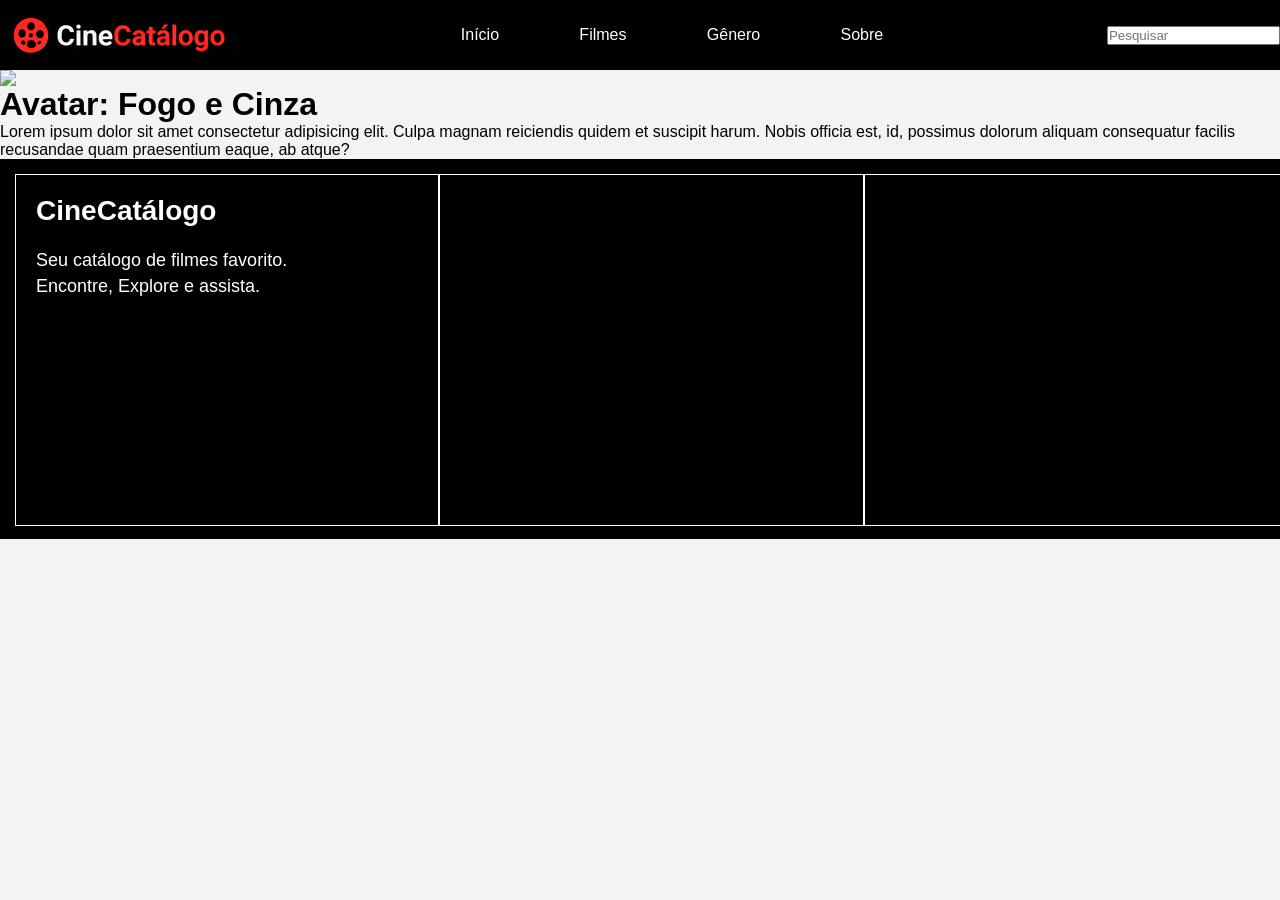
==== amorimgithub/single.html @ 1befd610 "Add files via upload" ====
<html>

<head>
    <title>Cine Catálogo</title>
    <link rel="stylesheet" href="style.css">
</head>

<body>
    <header>
        <div class="logo">
            <img src="logo-cine.png.png">
        </div>
        <ul>
            <li><a href="#">Início</a></li>
            <li><a href="https://www.cineuniplex.com.br/itapeva">Filmes</a></li>
            <li><a href="#">Gênero</a></li>
            <li><a href="#">Sobre</a></li>
        </ul>
        <div class="pesquisa">
            <input type="text" placeholder="Pesquisar">
        </div>
    </header>
    <main>
       <div class="filme">
            <img src="avatar3.jpeg>
            <div class="titulo-descricao">
                <h1>Avatar: Fogo e Cinza</h1>
                <p>Lorem ipsum dolor sit amet consectetur adipisicing elit. Culpa magnam reiciendis quidem et suscipit harum. Nobis officia est, id, possimus dolorum aliquam consequatur facilis recusandae quam praesentium eaque, ab atque?</p>
            </div>
       </div>
    </main>
    <footer>
        <div class="sobre">
            <h2>CineCatálogo</h2>
            <p>Seu catálogo de filmes favorito.<br>
            Encontre, Explore e assista.</p>
        </div>
        <div class="menu"></div>
        <div class="categoria"></div>
    </footer>
</body>
</html>
---- amorimgithub/style.css ----
* {
    margin: 0;
    padding: 0;

}
body{
    font-family: "Arial";
    background: #f3f3f3;
}

header {
    height: 70px;
    width: 100%;
    background: black;
    display: flex;
    justify-content: space-between;
    align-items: center;
}

ul {
    display: flex;
    justify-content: space-between;
    width: 33%;
}

header a {
    color: white;
    text-decoration: none;
}

header a:hover {
    color: red;
}
header a:active{
    color: blue;
}
header a:visited{
    color: purple;
}

main .slide {
    background: url("banner-principal.png");
    width: 100%;
    height: 100vh;
    background-repeat: no-repeat;
    background-size: cover;
    display: flex;
    align-items: center;
}
main .slide h3 {
    color: white;
    font-size: 40px;
}
main .slide h2{
    color: red;
    font-size: 50px;
}
main .slide p{
    color: white;
    font-size: 18px;
    margin-bottom: 20px;
}
main .slide a{
    color: white;
    background: red;
    padding: 8px 15px;
    text-decoration: none;
    border-radius: 8px;
}
main .slide .descriçao-slide{
    margin-left: 50px;
}

main .catalogo{
    margin: 50px;
}

main .catalogo .destaque-vertodos{
    display: flex;
    justify-content: space-between;
    width: 100%;
}
main .catalogo ul li{
    width: 200px;
    height: 400px;
    overflow: hidden;
    border-radius: 10px;
    margin: 20px;
    background: #fff;
}
main .catalogo ul li img{
    width:100%;
    height: 250px;
}
main .catalogo ul li h2{
    font-size: 22px;
    text-align: center;
    line-height: 20px;
    margin: 10px 0;
}
main .catalogo ul li .categoria{
    color: #999;
    padding: 0 0 10px 10px;
}
main .catalogo ul li .lancamento{
    color: #999;
    padding: 0 0 10px 10px;
}
main .catalogo ul li .avaliacao{
    color: #999;
    padding: 0 0 10px 10px;
}
main  .catalogo ul{
    width: 1160px;
    display: flex;
    flex-wrap: wrap;
    margin: 0 auto;
}
footer{
    background: #000;
    height: 350px;
    width: 100%;
    display: flex;
    padding: 15px;
}

footer div{
    width: 33%;
    height: 350px;
    border: 1px solid #fff;
}
footer .sobre{
    color: white;
}
footer h2{
    font-size: 28px;
    margin: 20px;
}
footer p{
    font-size: 18px;
    line-height: 26px;
    margin : 20px;
}
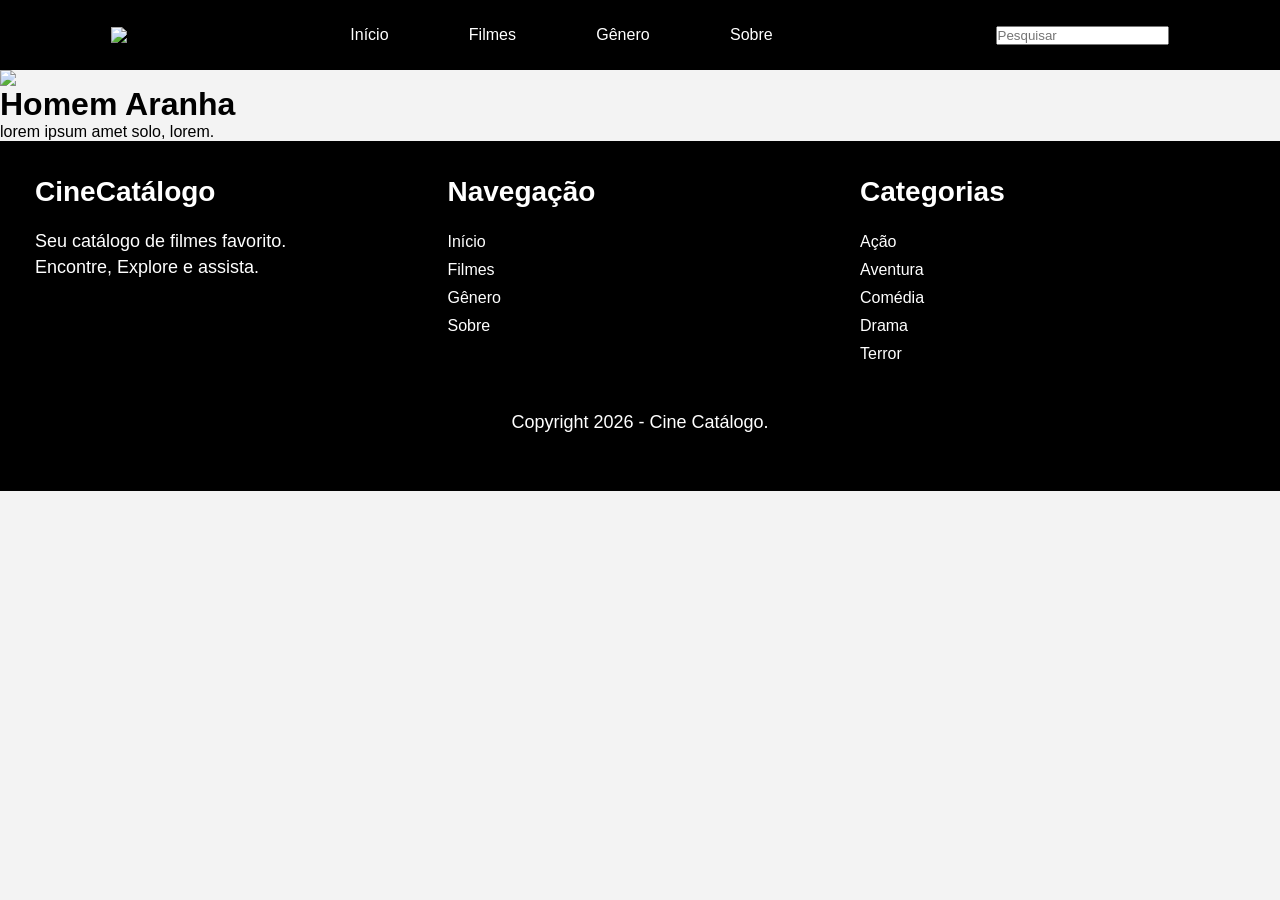
==== commit 577b598b: "Update single.html" ====
--- a/amorimgithub/single.html
+++ b/amorimgithub/single.html
@@ -1,42 +1,58 @@
 <html>
-
-<head>
-    <title>Cine Catálogo</title>
-    <link rel="stylesheet" href="style.css">
-</head>
-
-<body>
-    <header>
-        <div class="logo">
-            <img src="logo-cine.png.png">
-        </div>
-        <ul>
-            <li><a href="#">Início</a></li>
-            <li><a href="https://www.cineuniplex.com.br/itapeva">Filmes</a></li>
-            <li><a href="#">Gênero</a></li>
-            <li><a href="#">Sobre</a></li>
-        </ul>
-        <div class="pesquisa">
-            <input type="text" placeholder="Pesquisar">
-        </div>
-    </header>
-    <main>
-       <div class="filme">
-            <img src="avatar3.jpeg>
-            <div class="titulo-descricao">
-                <h1>Avatar: Fogo e Cinza</h1>
-                <p>Lorem ipsum dolor sit amet consectetur adipisicing elit. Culpa magnam reiciendis quidem et suscipit harum. Nobis officia est, id, possimus dolorum aliquam consequatur facilis recusandae quam praesentium eaque, ab atque?</p>
-            </div>
-       </div>
-    </main>
-    <footer>
-        <div class="sobre">
-            <h2>CineCatálogo</h2>
-            <p>Seu catálogo de filmes favorito.<br>
-            Encontre, Explore e assista.</p>
-        </div>
-        <div class="menu"></div>
-        <div class="categoria"></div>
-    </footer>
-</body>
-</html>
+	<head>
+		<title>Cine Catálogo</title>
+		<link rel="stylesheet" href="style.css">
+	</head>
+	<body>
+		<header>
+			<div class="logo">
+				<img src="imagens/logo-cine.png">
+			</div>
+			<ul>
+				<li><a href="#">Início</a></li>
+				<li><a href="#">Filmes</a></li>
+				<li><a href="#">Gênero</a></li>
+				<li><a href="#">Sobre</a></li>
+			</ul>
+			<div class="pesquisa">
+				<input type="text" placeholder="Pesquisar">
+			</div>
+		</header>
+		<main>
+			<div class="filme">
+				<img src="homemaranha.png">
+				<div class="titulo-descricao">
+					<h1>Homem Aranha</h1>
+					<p>lorem ipsum amet solo, lorem.</p>
+				</div>
+			</div>
+		</main>
+		<footer>
+			<div class="sobre">
+				<h2>CineCatálogo</h2>
+				<p>Seu catálogo de filmes favorito.<br>
+				Encontre, Explore e assista.</p>
+			</div>
+			<div class="menu">
+				<h2>Navegação</h2>
+				<ul>
+					<li><a href="#">Início</a></li>
+					<li><a href="#">Filmes</a></li>
+					<li><a href="#">Gênero</a></li>
+					<li><a href="#">Sobre</a></li>
+				</ul>
+			</div>
+			<div class="categoria">
+				<h2>Categorias</h2>
+				<ul>
+					<li><a href="#">Ação</a></li>
+					<li><a href="#">Aventura</a></li>
+					<li><a href="#">Comédia</a></li>
+					<li><a href="#">Drama</a></li>
+					<li><a href="#">Terror</a></li>
+				</ul>
+			</div>
+			<p>Copyright 2026 - Cine Catálogo.</p>
+		</footer>
+	</body>
+</html>	
--- a/amorimgithub/style.css
+++ b/amorimgithub/style.css
@@ -1,143 +1,169 @@
-* {
-    margin: 0;
-    padding: 0;
-
+*{margin: 0; padding: 0;}
+body{
+	font-family: "Arial";
+	background: #f3f3f3;
 }
-body{
-    font-family: "Arial";
-    background: #f3f3f3;
+header{
+	height: 70px;
+	width: 100%;
+	background: black;
+	display: flex;
+	justify-content:space-around;
+	align-items: center;
+}
+ul{
+	display:flex;
+	justify-content: space-between;
+	width: 33%;
+}
+header a{
+	color: white;
+	text-decoration: none;
+}
+header a:hover{
+	color: red;
+}
+main .slide{
+	background: url("imagens/banner-principal.png");
+	width: 100%;
+	height: 100vh;
+	background-repeat: no-repeat;
+	background-size:cover;
+	display: flex;
+	align-items: center;
+}
+main .slide h3{
+	color: white;
+	font-size: 40px;
+}
+main .slide h2{
+	color: red;
+	font-size: 50px;
+}
+main .slide p{
+	color: white;
+	font-size: 18px;
+	margin-bottom: 20px;
+}
+main .slide a{
+	color: white;
+	background: red;
+	padding: 8px 15px;
+	text-decoration: none;
+	border-radius: 8px;
+}
+main .slide .descricao-slide{
+	margin-left: 50px;
+}
+main .catalogo{
+	margin: 50px;
+}
+main .catalogo ul .destaque-vertodos{
+	display: flex;
+	justify-content: space-between;
+	width: 100%;
+}
+main .catalogo ul li{
+	width: 200px;
+	height: 350px;
+	overflow: hidden;
+	border-radius: 10px;
+	margin: 20px;
+	background: #ffffff;
+}
+main .catalogo ul li:hover{
+	box-shadow: 1px 1px 5px 2px #00000030;
+	cursor: pointer;
+}
+main .catalogo ul li img{
+	width: 100%;
+	height: 200px;
+}
+main .catalogo ul li h2{
+	font-size: 22px;
+	text-align: center;
+	line-height: 20px;
+	margin: 10px 0;
+}
+main .catalogo ul li h2 a{
+	color: #000000;
+	text-decoration: none;
+}
+main .catalogo ul li h2 a:hover{
+	color: red;
+}
+main .catalogo ul li .categoria{
+	color: #999;
+	padding: 0 0 10px 10px;
+}
+main .catalogo ul li .lancamento{
+	color: #999;
+	padding: 0 0 10px 10px;
+}
+main .catalogo ul li .avaliacao{
+	color: #999;
+	padding: 0 0 10px 10px;
+}
+main .catalogo ul{
+	width: 1160px;
+	display: flex;
+	flex-wrap: wrap;
+	margin: 0 auto;
+}
+footer{
+	background: #000;
+	height: 350px;
+	width: 100%;
+	display: flex;
+	padding: 15px;
+	color: white;
+	box-sizing: border-box;
+	flex-wrap: wrap;
+}
+footer div{
+	width: 33%;
+}
+footer h2{
+	font-size: 28px;
+	margin: 20px;
+}
+footer p{
+	font-size: 18px;
+	line-height: 26px;
+	margin: 20px;
+}
+footer .menu ul{
+	display: flex;
+	flex-direction: column;
+}
+footer .menu ul li{
+	list-style: none;
+	margin: 5px 0 5px 20px;
+}
+footer .menu ul li a{
+	color: white;
+	text-decoration: none;
+}
+footer .menu ul li a:hover{
+	color: red;
 }
 
-header {
-    height: 70px;
-    width: 100%;
-    background: black;
-    display: flex;
-    justify-content: space-between;
-    align-items: center;
+footer .categoria ul{
+	display: flex;
+	flex-direction: column;
 }
-
-ul {
-    display: flex;
-    justify-content: space-between;
-    width: 33%;
+footer .categoria ul li{
+	list-style: none;
+	margin: 5px 0 5px 20px;
 }
-
-header a {
-    color: white;
-    text-decoration: none;
+footer .categoria ul li a{
+	color: white;
+	text-decoration: none;
 }
-
-header a:hover {
-    color: red;
+footer .categoria ul li a:hover{
+	color: red;
 }
-header a:active{
-    color: blue;
+footer > p{
+	width: 100%;
+	text-align: center;
 }
-header a:visited{
-    color: purple;
-}
-
-main .slide {
-    background: url("banner-principal.png");
-    width: 100%;
-    height: 100vh;
-    background-repeat: no-repeat;
-    background-size: cover;
-    display: flex;
-    align-items: center;
-}
-main .slide h3 {
-    color: white;
-    font-size: 40px;
-}
-main .slide h2{
-    color: red;
-    font-size: 50px;
-}
-main .slide p{
-    color: white;
-    font-size: 18px;
-    margin-bottom: 20px;
-}
-main .slide a{
-    color: white;
-    background: red;
-    padding: 8px 15px;
-    text-decoration: none;
-    border-radius: 8px;
-}
-main .slide .descriçao-slide{
-    margin-left: 50px;
-}
-
-main .catalogo{
-    margin: 50px;
-}
-
-main .catalogo .destaque-vertodos{
-    display: flex;
-    justify-content: space-between;
-    width: 100%;
-}
-main .catalogo ul li{
-    width: 200px;
-    height: 400px;
-    overflow: hidden;
-    border-radius: 10px;
-    margin: 20px;
-    background: #fff;
-}
-main .catalogo ul li img{
-    width:100%;
-    height: 250px;
-}
-main .catalogo ul li h2{
-    font-size: 22px;
-    text-align: center;
-    line-height: 20px;
-    margin: 10px 0;
-}
-main .catalogo ul li .categoria{
-    color: #999;
-    padding: 0 0 10px 10px;
-}
-main .catalogo ul li .lancamento{
-    color: #999;
-    padding: 0 0 10px 10px;
-}
-main .catalogo ul li .avaliacao{
-    color: #999;
-    padding: 0 0 10px 10px;
-}
-main  .catalogo ul{
-    width: 1160px;
-    display: flex;
-    flex-wrap: wrap;
-    margin: 0 auto;
-}
-footer{
-    background: #000;
-    height: 350px;
-    width: 100%;
-    display: flex;
-    padding: 15px;
-}
-
-footer div{
-    width: 33%;
-    height: 350px;
-    border: 1px solid #fff;
-}
-footer .sobre{
-    color: white;
-}
-footer h2{
-    font-size: 28px;
-    margin: 20px;
-}
-footer p{
-    font-size: 18px;
-    line-height: 26px;
-    margin : 20px;
-}
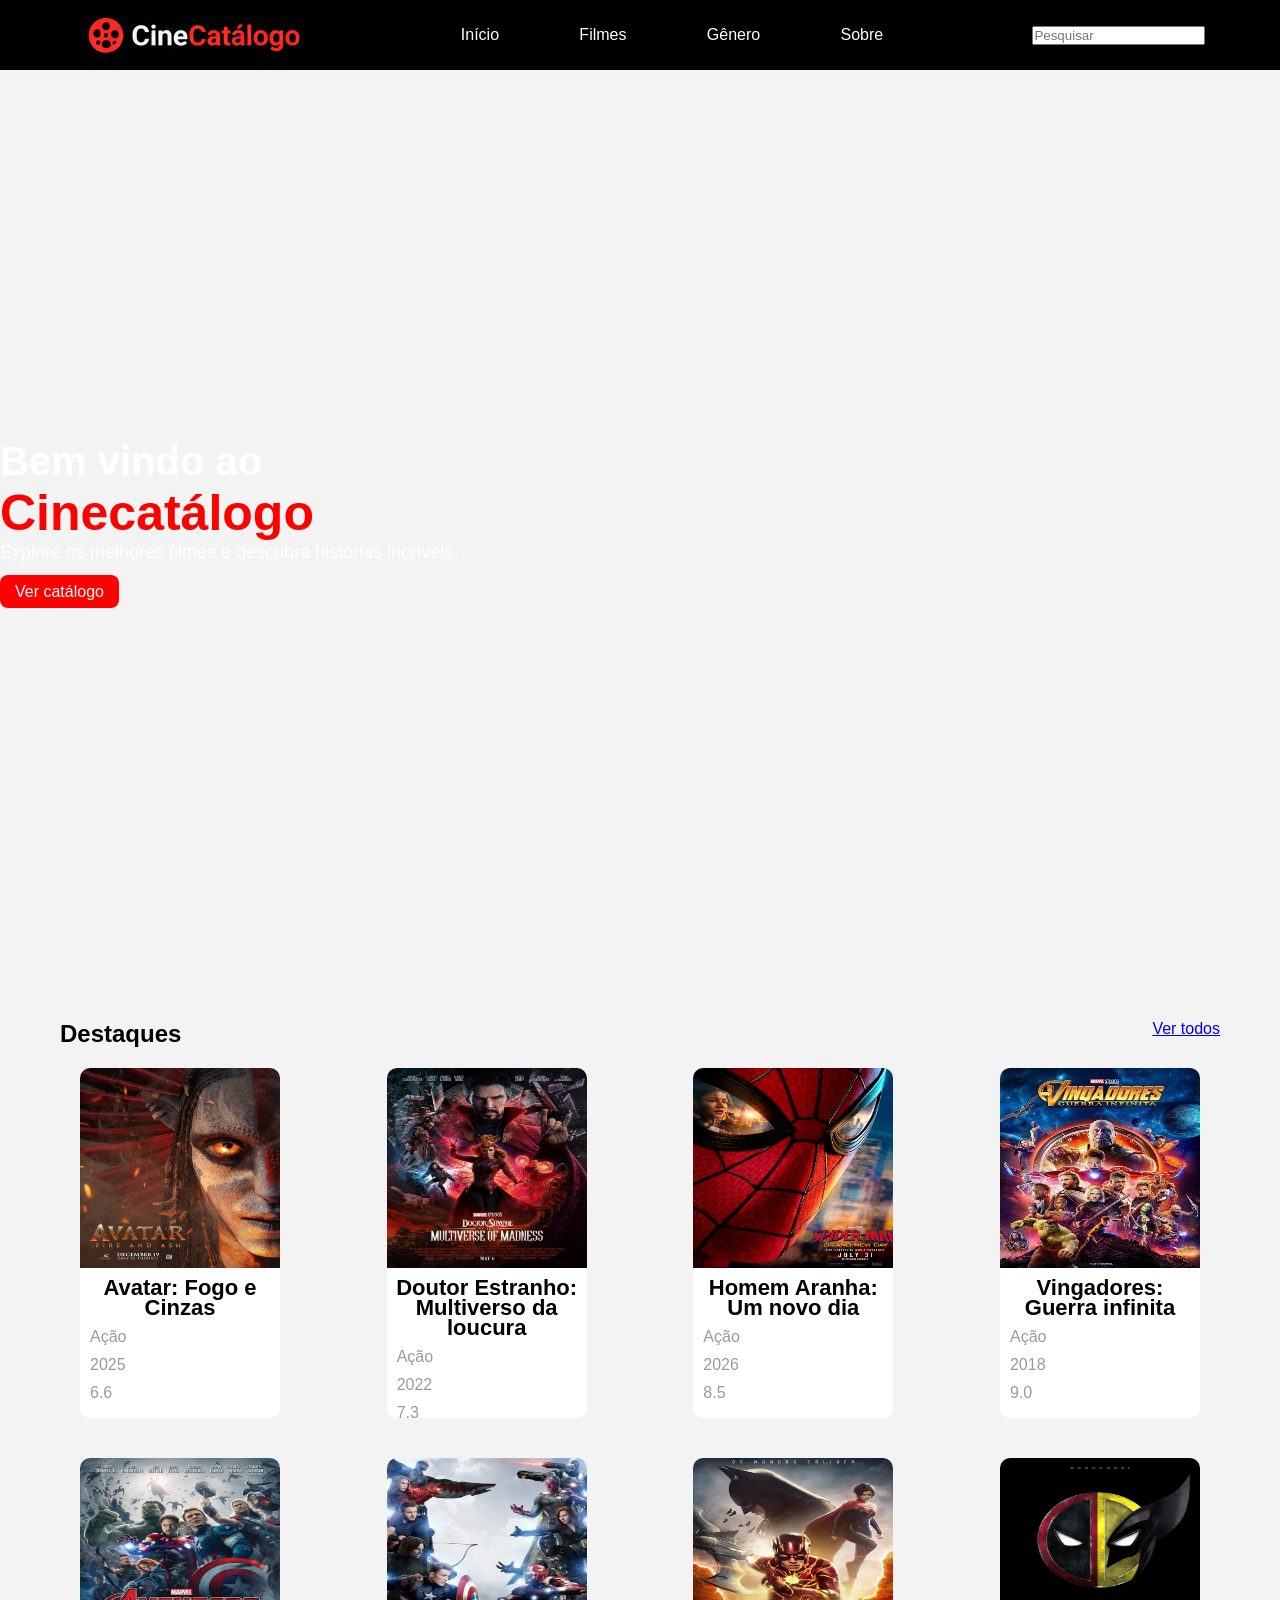
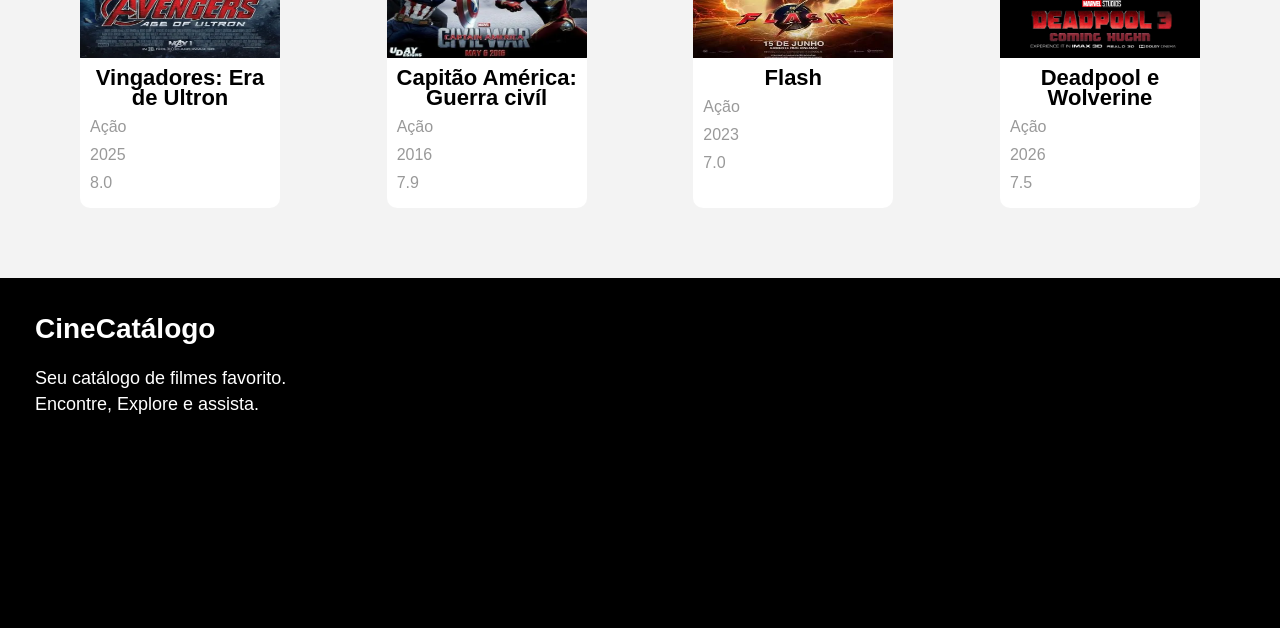
==== commit f0faa89f: "Update single.html" ====
--- a/amorimgithub/single.html
+++ b/amorimgithub/single.html
@@ -1,58 +1,107 @@
 <html>
-	<head>
-		<title>Cine Catálogo</title>
-		<link rel="stylesheet" href="style.css">
-	</head>
-	<body>
-		<header>
-			<div class="logo">
-				<img src="imagens/logo-cine.png">
-			</div>
-			<ul>
-				<li><a href="#">Início</a></li>
-				<li><a href="#">Filmes</a></li>
-				<li><a href="#">Gênero</a></li>
-				<li><a href="#">Sobre</a></li>
-			</ul>
-			<div class="pesquisa">
-				<input type="text" placeholder="Pesquisar">
-			</div>
-		</header>
-		<main>
-			<div class="filme">
-				<img src="homemaranha.png">
-				<div class="titulo-descricao">
-					<h1>Homem Aranha</h1>
-					<p>lorem ipsum amet solo, lorem.</p>
-				</div>
-			</div>
-		</main>
-		<footer>
-			<div class="sobre">
-				<h2>CineCatálogo</h2>
-				<p>Seu catálogo de filmes favorito.<br>
-				Encontre, Explore e assista.</p>
-			</div>
-			<div class="menu">
-				<h2>Navegação</h2>
-				<ul>
-					<li><a href="#">Início</a></li>
-					<li><a href="#">Filmes</a></li>
-					<li><a href="#">Gênero</a></li>
-					<li><a href="#">Sobre</a></li>
-				</ul>
-			</div>
-			<div class="categoria">
-				<h2>Categorias</h2>
-				<ul>
-					<li><a href="#">Ação</a></li>
-					<li><a href="#">Aventura</a></li>
-					<li><a href="#">Comédia</a></li>
-					<li><a href="#">Drama</a></li>
-					<li><a href="#">Terror</a></li>
-				</ul>
-			</div>
-			<p>Copyright 2026 - Cine Catálogo.</p>
-		</footer>
-	</body>
-</html>	
+
+<head>
+    <title>Cine Catálogo</title>
+    <link rel="stylesheet" href="style.css">
+</head>
+
+<body>
+    <header>
+        <div class="logo">
+            <img src="logo-cine.png.png">
+        </div>
+        <ul>
+            <li><a href="#">Início</a></li>
+            <li><a href="https://www.cineuniplex.com.br/itapeva">Filmes</a></li>
+            <li><a href="#">Gênero</a></li>
+            <li><a href="#">Sobre</a></li>
+        </ul>
+        <div class="pesquisa">
+            <input type="text" placeholder="Pesquisar">
+        </div>
+    </header>
+    <main>
+        <div class="slide">
+            <div class="descriçao-slide">
+                <h3>Bem vindo ao</h3>
+                <h2>Cinecatálogo</h2>
+                <p>Explore os melhores filmes e descubra histórias incríveis.</p>
+                <a href="#">Ver catálogo </a>
+            </div>
+        </div>
+        <div class="catalogo">
+            <ul>
+                <div class="destaque-vertodos">
+                    <h2>Destaques</h2>
+                    <a href="#">Ver todos</a>
+                </div>
+                <li>
+                    <img src="avatar3.jpeg">
+                    <h2>Avatar: Fogo e Cinzas</h2>
+                    <div class="categoria">Ação</div>
+                    <div class="lancamento">2025</div>
+                    <div class="avaliacao">6.6</div>
+                </li>
+                <li>
+                    <img src="drestranholoucura.jpeg">
+                    <h2>Doutor Estranho: Multiverso da loucura</h2>
+                    <div class="categoria">Ação</div>
+                    <div class="lancamento">2022</div>
+                    <div class="avaliacao">7.3</div>
+                </li>
+                <li>
+                    <img src="homemaranhanovodia.jpg">
+                    <h2>Homem Aranha: Um novo dia</h2>
+                    <div class="categoria">Ação</div>
+                    <div class="lancamento">2026</div>
+                    <div class="avaliacao">8.5</div>
+                </li>
+                <li>
+                    <img src="vingadoresguerrainfinita.jpeg">
+                    <h2>Vingadores: Guerra infinita</h2>
+                    <div class="categoria">Ação</div>
+                    <div class="lancamento">2018</div>
+                    <div class="avaliacao">9.0</div>
+                </li>
+                <li>
+                    <img src="avegers2.webp">
+                    <h2>Vingadores: Era de Ultron</h2>
+                    <div class="categoria">Ação</div>
+                    <div class="lancamento">2025</div>
+                    <div class="avaliacao">8.0</div>
+                </li>
+                <li>
+                    <img src="avengers3.webp">
+                    <h2>Capitão América: Guerra civíl</h2>
+                    <div class="categoria">Ação</div>
+                    <div class="lancamento">2016</div>
+                    <div class="avaliacao">7.9</div>
+                </li>
+                <li>
+                    <img src="images.jfif">
+                    <h2>Flash</h2>
+                    <div class="categoria">Ação</div>
+                    <div class="lancamento">2023</div>
+                    <div class="avaliacao">7.0</div>
+                </li>
+                <li>
+                    <img src="deadpool3.jpg">
+                    <h2>Deadpool e Wolverine</h2>
+                    <div class="categoria">Ação</div>
+                    <div class="lancamento">2026</div>
+                    <div class="avaliacao">7.5</div>
+                </li>
+            </ul>
+        </div>
+    </main>
+    <footer>
+        <div class="sobre">
+            <h2>CineCatálogo</h2>
+            <p>Seu catálogo de filmes favorito.<br>
+            Encontre, Explore e assista.</p>
+        </div>
+        <div class="menu"></div>
+        <div class="categoria"></div>
+    </footer>
+</body>
+</html>
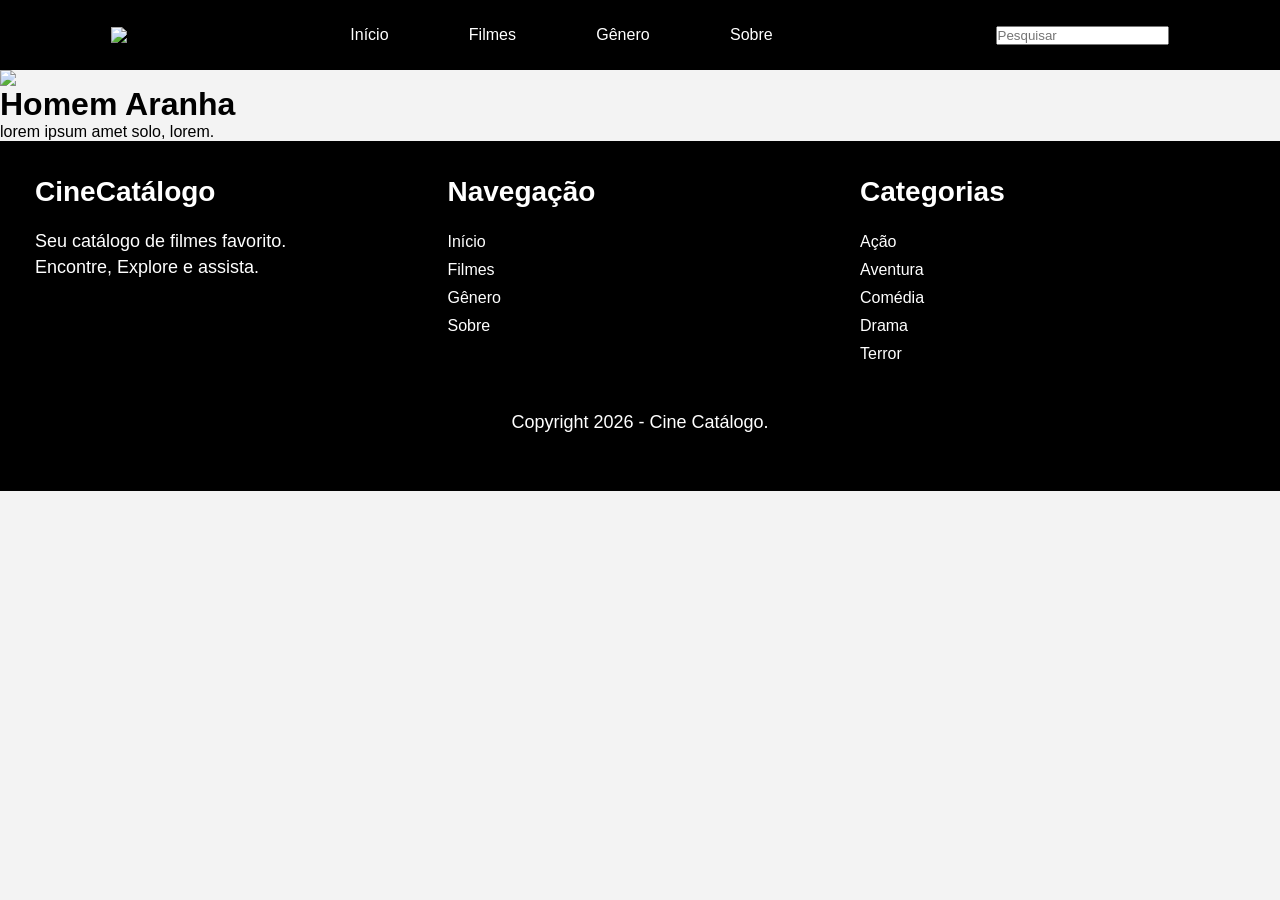
==== commit d86e7c3f: "Update single.html" ====
--- a/amorimgithub/single.html
+++ b/amorimgithub/single.html
@@ -1,107 +1,58 @@
 <html>
-
-<head>
-    <title>Cine Catálogo</title>
-    <link rel="stylesheet" href="style.css">
-</head>
-
-<body>
-    <header>
-        <div class="logo">
-            <img src="logo-cine.png.png">
-        </div>
-        <ul>
-            <li><a href="#">Início</a></li>
-            <li><a href="https://www.cineuniplex.com.br/itapeva">Filmes</a></li>
-            <li><a href="#">Gênero</a></li>
-            <li><a href="#">Sobre</a></li>
-        </ul>
-        <div class="pesquisa">
-            <input type="text" placeholder="Pesquisar">
-        </div>
-    </header>
-    <main>
-        <div class="slide">
-            <div class="descriçao-slide">
-                <h3>Bem vindo ao</h3>
-                <h2>Cinecatálogo</h2>
-                <p>Explore os melhores filmes e descubra histórias incríveis.</p>
-                <a href="#">Ver catálogo </a>
-            </div>
-        </div>
-        <div class="catalogo">
-            <ul>
-                <div class="destaque-vertodos">
-                    <h2>Destaques</h2>
-                    <a href="#">Ver todos</a>
-                </div>
-                <li>
-                    <img src="avatar3.jpeg">
-                    <h2>Avatar: Fogo e Cinzas</h2>
-                    <div class="categoria">Ação</div>
-                    <div class="lancamento">2025</div>
-                    <div class="avaliacao">6.6</div>
-                </li>
-                <li>
-                    <img src="drestranholoucura.jpeg">
-                    <h2>Doutor Estranho: Multiverso da loucura</h2>
-                    <div class="categoria">Ação</div>
-                    <div class="lancamento">2022</div>
-                    <div class="avaliacao">7.3</div>
-                </li>
-                <li>
-                    <img src="homemaranhanovodia.jpg">
-                    <h2>Homem Aranha: Um novo dia</h2>
-                    <div class="categoria">Ação</div>
-                    <div class="lancamento">2026</div>
-                    <div class="avaliacao">8.5</div>
-                </li>
-                <li>
-                    <img src="vingadoresguerrainfinita.jpeg">
-                    <h2>Vingadores: Guerra infinita</h2>
-                    <div class="categoria">Ação</div>
-                    <div class="lancamento">2018</div>
-                    <div class="avaliacao">9.0</div>
-                </li>
-                <li>
-                    <img src="avegers2.webp">
-                    <h2>Vingadores: Era de Ultron</h2>
-                    <div class="categoria">Ação</div>
-                    <div class="lancamento">2025</div>
-                    <div class="avaliacao">8.0</div>
-                </li>
-                <li>
-                    <img src="avengers3.webp">
-                    <h2>Capitão América: Guerra civíl</h2>
-                    <div class="categoria">Ação</div>
-                    <div class="lancamento">2016</div>
-                    <div class="avaliacao">7.9</div>
-                </li>
-                <li>
-                    <img src="images.jfif">
-                    <h2>Flash</h2>
-                    <div class="categoria">Ação</div>
-                    <div class="lancamento">2023</div>
-                    <div class="avaliacao">7.0</div>
-                </li>
-                <li>
-                    <img src="deadpool3.jpg">
-                    <h2>Deadpool e Wolverine</h2>
-                    <div class="categoria">Ação</div>
-                    <div class="lancamento">2026</div>
-                    <div class="avaliacao">7.5</div>
-                </li>
-            </ul>
-        </div>
-    </main>
-    <footer>
-        <div class="sobre">
-            <h2>CineCatálogo</h2>
-            <p>Seu catálogo de filmes favorito.<br>
-            Encontre, Explore e assista.</p>
-        </div>
-        <div class="menu"></div>
-        <div class="categoria"></div>
-    </footer>
-</body>
-</html>
+	<head>
+		<title>Cine Catálogo</title>
+		<link rel="stylesheet" href="style.css">
+	</head>
+	<body>
+		<header>
+			<div class="logo">
+				<img src="imagens/logo-cine.png">
+			</div>
+			<ul>
+				<li><a href="#">Início</a></li>
+				<li><a href="#">Filmes</a></li>
+				<li><a href="#">Gênero</a></li>
+				<li><a href="#">Sobre</a></li>
+			</ul>
+			<div class="pesquisa">
+				<input type="text" placeholder="Pesquisar">
+			</div>
+		</header>
+		<main>
+			<div class="filme">
+				<img src="homemaranha.png">
+				<div class="titulo-descricao">
+					<h1>Homem Aranha</h1>
+					<p>lorem ipsum amet solo, lorem.</p>
+				</div>
+			</div>
+		</main>
+		<footer>
+			<div class="sobre">
+				<h2>CineCatálogo</h2>
+				<p>Seu catálogo de filmes favorito.<br>
+				Encontre, Explore e assista.</p>
+			</div>
+			<div class="menu">
+				<h2>Navegação</h2>
+				<ul>
+					<li><a href="#">Início</a></li>
+					<li><a href="#">Filmes</a></li>
+					<li><a href="#">Gênero</a></li>
+					<li><a href="#">Sobre</a></li>
+				</ul>
+			</div>
+			<div class="categoria">
+				<h2>Categorias</h2>
+				<ul>
+					<li><a href="#">Ação</a></li>
+					<li><a href="#">Aventura</a></li>
+					<li><a href="#">Comédia</a></li>
+					<li><a href="#">Drama</a></li>
+					<li><a href="#">Terror</a></li>
+				</ul>
+			</div>
+			<p>Copyright 2026 - Cine Catálogo.</p>
+		</footer>
+	</body>
+</html>	
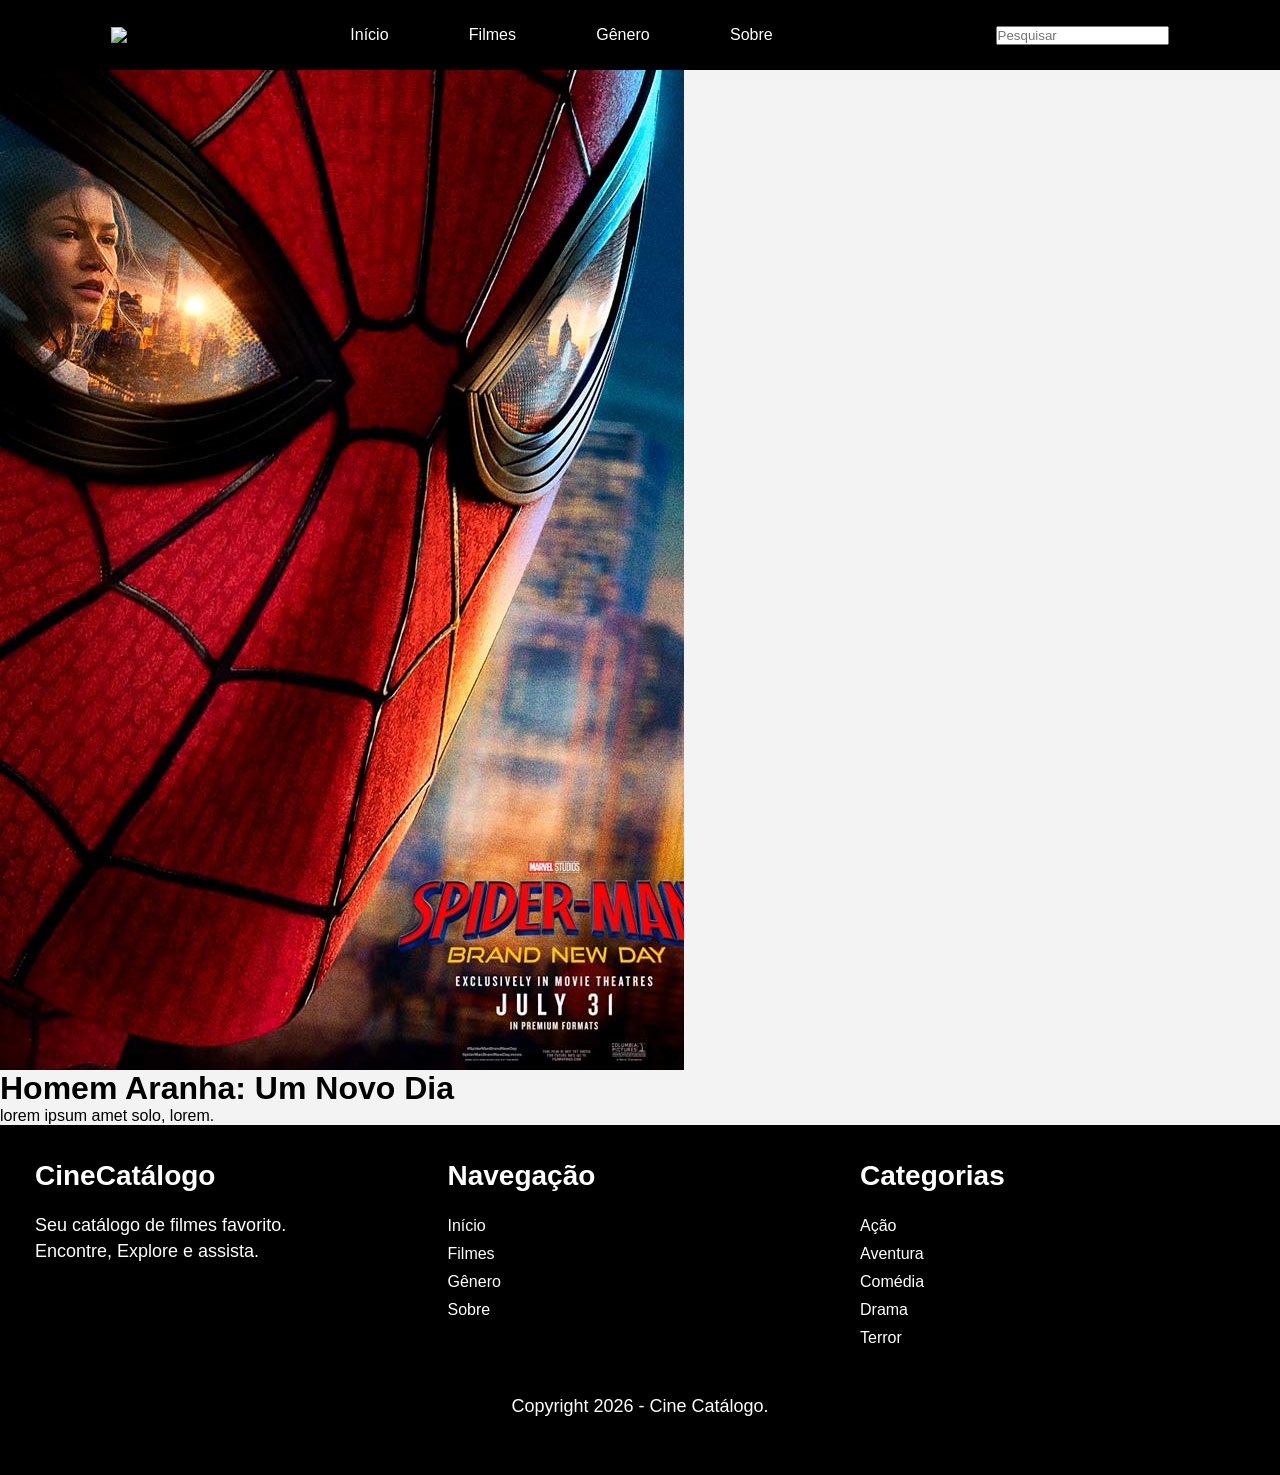
==== commit 04246e5e: "Update single.html" ====
--- a/amorimgithub/single.html
+++ b/amorimgithub/single.html
@@ -20,9 +20,9 @@
 		</header>
 		<main>
 			<div class="filme">
-				<img src="homemaranha.png">
+				<img src="homemaranhanovodia.jpg">
 				<div class="titulo-descricao">
-					<h1>Homem Aranha</h1>
+					<h1>Homem Aranha: Um Novo Dia</h1>
 					<p>lorem ipsum amet solo, lorem.</p>
 				</div>
 			</div>
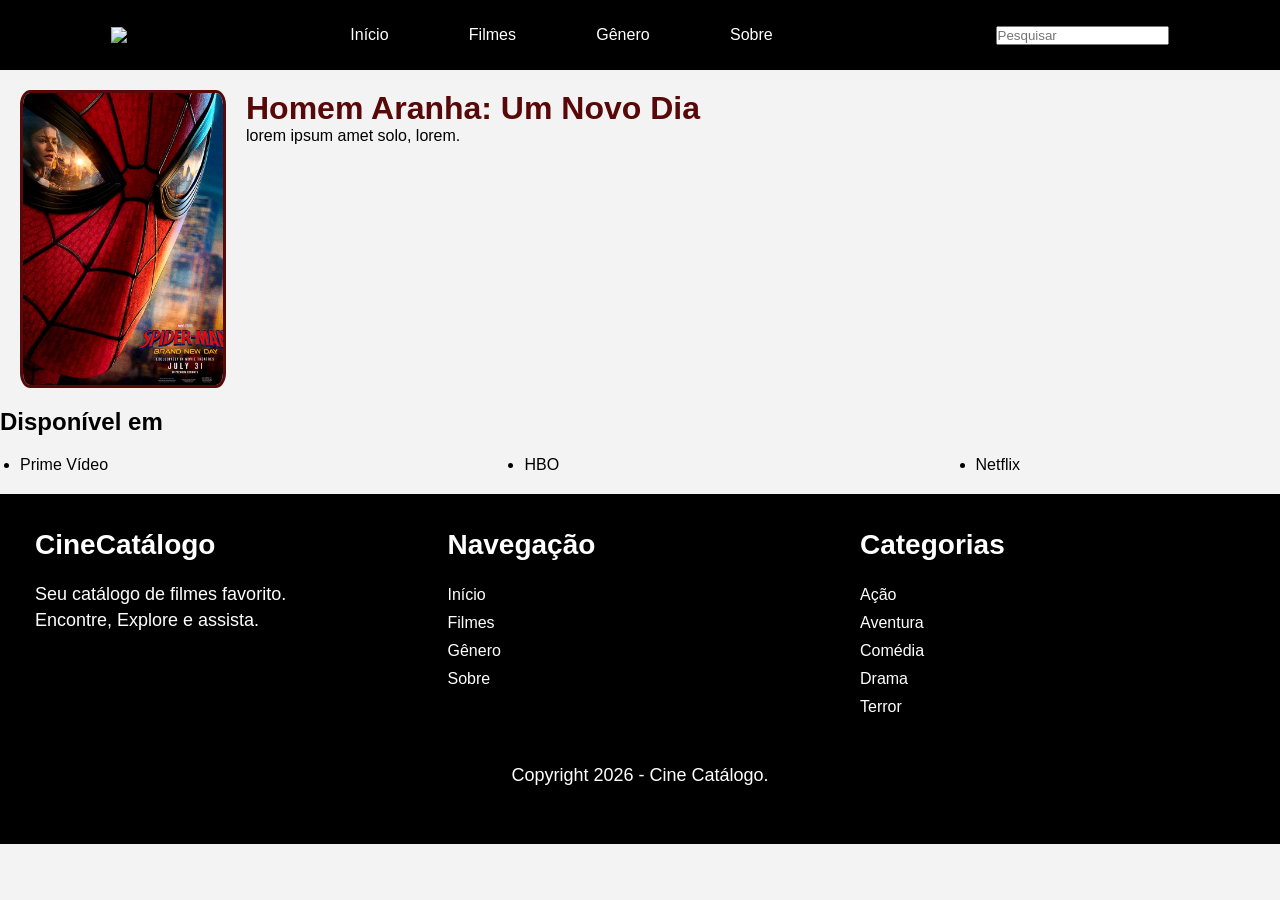
==== commit 37e2905f: "Update single.html" ====
--- a/amorimgithub/single.html
+++ b/amorimgithub/single.html
@@ -25,6 +25,14 @@
 					<h1>Homem Aranha: Um Novo Dia</h1>
 					<p>lorem ipsum amet solo, lorem.</p>
 				</div>
+			</div>
+			<div class="disponivel">
+				<h2>Disponível em</h2>
+				<ul>
+					<li>Prime Vídeo</li>
+					<li>HBO</li>
+					<li>Netflix</li>
+				</ul>
 			</div>
 		</main>
 		<footer>
--- a/amorimgithub/style.css
+++ b/amorimgithub/style.css
@@ -167,3 +167,39 @@
 	width: 100%;
 	text-align: center;
 }
+/*SINGLE*/
+.conteudo{
+    width:1440px;
+    margin: 0 auto;
+}
+.filme{
+    display: flex;
+}
+.filme img{
+    width: 200px;
+    margin: 20px;
+    border: 3px, solid, ;
+	border-radius: 5%;
+	color: #580808
+}
+.filme h1{
+	margin-top: 20px;
+	color: #580808
+}	
+.disponivel{
+	width: 1000px;
+}
+.disponivel ul{
+	display: flex;
+	justify-content: space-between;
+	width: 1000px;
+	margin: 20px;
+}
+disponivel ul li{
+	list-style: none;
+	background: red;
+	color: white;
+	padding: 4px, 7px;
+	font-size: 22px;
+	border-radius: 7px;
+}
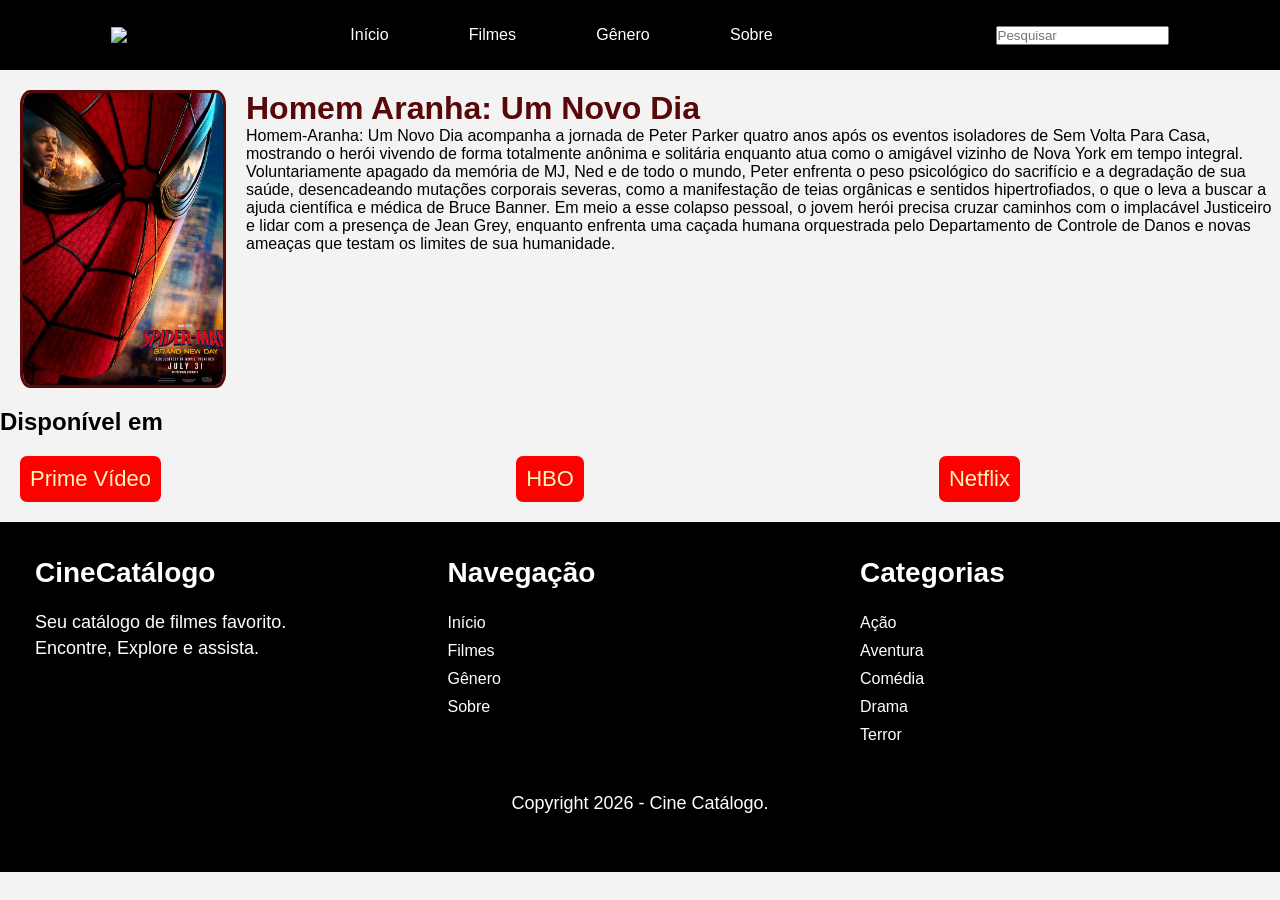
==== commit 517f8603: "Update single.html" ====
--- a/amorimgithub/single.html
+++ b/amorimgithub/single.html
@@ -11,8 +11,18 @@
 			<ul>
 				<li><a href="#">Início</a></li>
 				<li><a href="#">Filmes</a></li>
-				<li><a href="#">Gênero</a></li>
-				<li><a href="#">Sobre</a></li>
+
+				<li class="dropdown">
+					<a href="#">Gênero</a>
+
+					<div class="dropdown-content">
+						<a href="#">Comédia</a>
+						<a href="#">Romance</a>
+						<a href="#">Terror</a>
+					</div>
+				</li>
+
+					<li><a href="#">Sobre</a></li>
 			</ul>
 			<div class="pesquisa">
 				<input type="text" placeholder="Pesquisar">
@@ -23,7 +33,7 @@
 				<img src="homemaranhanovodia.jpg">
 				<div class="titulo-descricao">
 					<h1>Homem Aranha: Um Novo Dia</h1>
-					<p>lorem ipsum amet solo, lorem.</p>
+					<p>Homem-Aranha: Um Novo Dia acompanha a jornada de Peter Parker quatro anos após os eventos isoladores de Sem Volta Para Casa, mostrando o herói vivendo de forma totalmente anônima e solitária enquanto atua como o amigável vizinho de Nova York em tempo integral. Voluntariamente apagado da memória de MJ, Ned e de todo o mundo, Peter enfrenta o peso psicológico do sacrifício e a degradação de sua saúde, desencadeando mutações corporais severas, como a manifestação de teias orgânicas e sentidos hipertrofiados, o que o leva a buscar a ajuda científica e médica de Bruce Banner. Em meio a esse colapso pessoal, o jovem herói precisa cruzar caminhos com o implacável Justiceiro e lidar com a presença de Jean Grey, enquanto enfrenta uma caçada humana orquestrada pelo Departamento de Controle de Danos e novas ameaças que testam os limites de sua humanidade.</p>
 				</div>
 			</div>
 			<div class="disponivel">
--- a/amorimgithub/style.css
+++ b/amorimgithub/style.css
@@ -195,11 +195,32 @@
 	width: 1000px;
 	margin: 20px;
 }
-disponivel ul li{
+.disponivel ul li{
 	list-style: none;
 	background: red;
-	color: white;
-	padding: 4px, 7px;
-	font-size: 22px;
+	color: rgb(255, 244, 189);
+	padding: 10px;
+	margin: 10px, 10px;
+	font-size: 22px;	
 	border-radius: 7px;
 }
+.disponivel ul li:hover{
+	background-color: rgb(144, 0, 255);
+	color: rgb(255, 244, 189);
+}
+
+.dropdown-content{
+	display: none;
+
+}
+.dropdown:hover .dropdown-content{
+	display: flex;
+	flex-direction: column;
+	position: absolute;
+	background: #000;
+	padding: 0 10px;
+}
+.dropdown-content a{
+	padding: 7px 0;
+}
+
